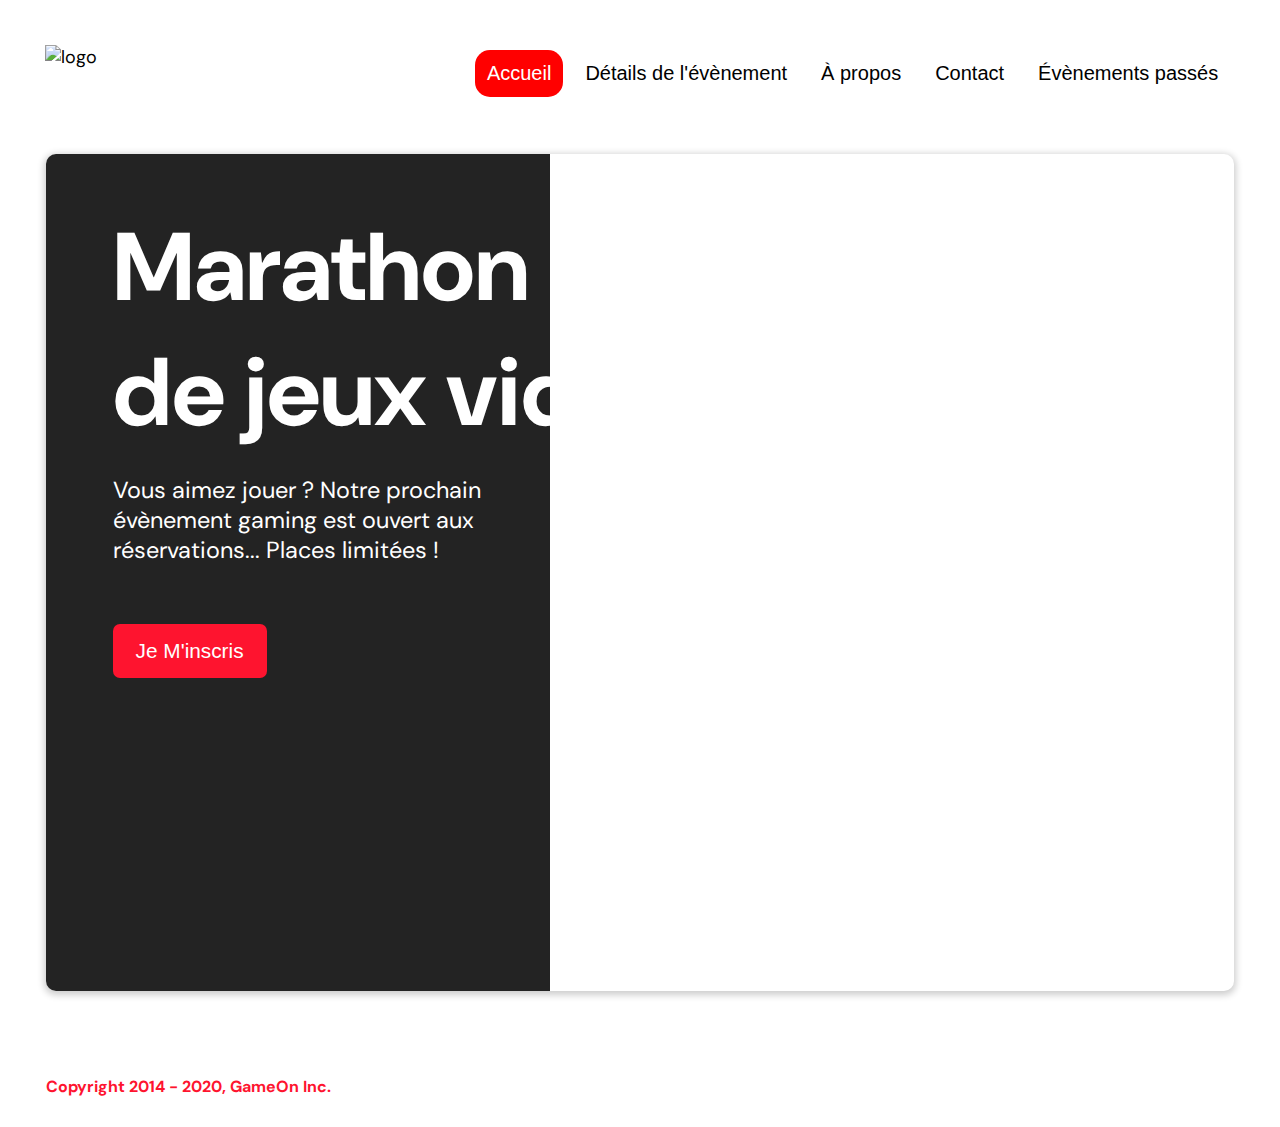
==== starterOnly/index.html @ 691e973c "finale without spinner" ====
<!DOCTYPE html>
<html lang="en">

<head>
  <meta charset="utf-8" />
  <title>Reservation</title>
  <meta name="viewport" content="width=device-width,initial-scale=1" />
  <link rel="stylesheet" href="modal.css" />
  <link rel="stylesheet" href="https://cdnjs.cloudflare.com/ajax/libs/font-awesome/4.7.0/css/font-awesome.min.css" />
  <link href="https://fonts.googleapis.com/css?family=DM+Sans" rel="stylesheet" />
</head>

<body>
  <div class="topnav" id="myTopnav">
    <div class="header-logo">
      <img alt="logo" src="Logo.png" width="250" height="45" />
    </div>
    <div class="main-navbar">
      <a href="#" class="active"><span>Accueil</span></a>
      <a href="#"><span>Détails de l'évènement</span></a>
      <a href="#"><span>À propos</span></a>
      <a href="#"><span>Contact</span></a>
      <a href="#"><span>Évènements passés</span></a>
      <a href="javascript:void(0);" class="icon" onclick="editNav()">
        <i class="fa fa-bars"></i>
      </a>
    </div>
  </div>
  <main>
    <div class="hero-section">
      <div class="hero-content">
        <h1 class="hero-headline">
          Marathon national<br />
          de jeux vidéos
        </h1>
        <p class="hero-text">
          Vous aimez jouer ? Notre prochain évènement gaming est ouvert aux
          réservations... Places limitées !
        </p>
        <button class="btn-signup modal-btn">je m'inscris</button>
      </div>
      <div class="hero-img">
        <img src="./bg_img.jpg" alt="img" />
      </div>
      <button class="btn-signup modal-btn">je m'inscris</button>
    </div>

    <div class="bground">
      <div class="content">
        <span class="close"></span>
        <div class="modal-body">
          <form name="reserve" id="reserve" action="index.html" method="get" onsubmit="return validate(this);">
            <div class="formData">
              <label for="first">Prénom</label><br />
              <input class="text-control" type="text" id="first" name="first" minlength="2" autocomplete="given-name"
                autofocus /><br />
            </div>
            <div class="formData">
              <label for="last">Nom</label><br />
              <input class="text-control" type="text" id="last" name="last" autocomplete="family-name" /><br />
            </div>
            <div class="formData">
              <label for="email">E-mail</label><br />
              <input class="text-control" type="email" id="email" name="email" autocomplete="email" /><br />
            </div>
            <div class="formData">
              <label for="birthdate">Date de naissance</label><br />
              <input class="text-control" type="date" id="birthdate" name="birthdate" autocomplete="bday" /><br />
            </div>
            <div class="formData">
              <label for="quantity">À combien de tournois GameOn avez-vous déjà participé
                ?</label><br />
              <input type="number" class="text-control" id="quantity" name="quantity" min="0" max="99" />
            </div>
            <p class="text-label">Quelles villes ?</p>
            <div class="formData" id="radioBox" name="radioBox" value="">
              <input class="checkbox-input" type="radio" id="location1" name="location" value="New York" />
              <label class="checkbox-label" for="location1">
                <span class="checkbox-icon"></span>
                New York</label>
              <input class="checkbox-input" type="radio" id="location2" name="location" value="San Francisco" />
              <label class="checkbox-label" for="location2">
                <span class="checkbox-icon"></span>
                San Francisco</label>
              <input class="checkbox-input" type="radio" id="location3" name="location" value="Seattle" />
              <label class="checkbox-label" for="location3">
                <span class="checkbox-icon"></span>
                Seattle</label>
              <input class="checkbox-input" type="radio" id="location4" name="location" value="Chicago" />
              <label class="checkbox-label" for="location4">
                <span class="checkbox-icon"></span>
                Chicago</label>
              <input class="checkbox-input" type="radio" id="location5" name="location" value="Boston" />
              <label class="checkbox-label" for="location5">
                <span class="checkbox-icon"></span>
                Boston</label>
              <input class="checkbox-input" type="radio" id="location6" name="location" value="Portland" />
              <label class="checkbox-label" for="location6">
                <span class="checkbox-icon"></span>
                Portland</label>
            </div>

            <div class="formData" id="checkbox">
              <input class="checkbox-input" type="checkbox" id="checkbox1" name="checkbox" />
              <label class="checkbox2-label" for="checkbox1">
                <span class="checkbox-icon"></span>
                J'ai lu et accepté les conditions d'utilisation.
              </label>
              <br />
              <input class="checkbox-input" type="checkbox" id="checkbox2" name="checkbox" />
              <label class="checkbox2-label" for="checkbox2">
                <span class="checkbox-icon"></span>
                Je Je souhaite être prévenu des prochains évènements.
              </label>
              <br />
            </div>
            <div class="formData">
              <input class="btn-submit button" name="btnSubmit" type="submit" id="submit" value="C'est parti" />
            </div>
          </form>

          <div class="validMsgBox">
            <div class="contentValidMsg">
              <div class="validMessage" id="idValidMessage">
               <!--  Thanks you for submitting your registration details -->
              </div>
            </div>
            <div class="btnclose">
              <input class="btn-submit button" name="btnSubmit" type="submit" id="submit" value="Close"
                onclick="closeModal()" />
            </div>

          </div>

        </div>

        <!-- <div class="validMsgBox">
          <div class="contentValidMsg">
            <div class="validMessage">
              Thanks you for submitting your registration details
            </div>
          </div>
        </div> -->

      </div>
    </div>
  </main>
  <footer>
    <p class="copyrights">Copyright 2014 - 2020, GameOn Inc.</p>
  </footer>
  <script src="modal.js"></script>
</body>

</html>
---- starterOnly/modal.css ----
:root {
  --font-default: "DM Sans", Arial, Helvetica, sans-serif;
  --font-slab: var(--font-default);
  --modal-duration: 0.8s;
}
* {
  box-sizing: border-box;
  margin: 0;
  padding: 0;
}
/* Landing Page */

body {
  margin: 0;
  display: flex;
  flex-direction: column;
  /* background-image: url("background.png"); */
  font-family: var(--font-default);
  font-size: 18px;
  max-width: 1300px;
  margin: 0 auto;
}

p {
  margin-bottom: 0;
  padding: 0.5vw;
}

img {
  padding-right: 1rem;
}

.topnav {
  overflow: hidden;
  margin: 3.5%;
}
.header-logo {
    float: left;
}
.main-navbar {
    float: right;
}
.topnav a {
  float: left;
  display: block;
  color: #000000;
  text-align: center;
  padding: 12px 12px;
  margin: 5px;
  text-decoration: none;
  font-size: 20px;
  font-family: Roboto, sans-serif;
}

.topnav a:hover {
  background-color: #ff0000;
  color: #ffffff;
  border-radius: 15px;
}

.topnav a.active {
  background-color: #ff0000;
  color: #ffffff;
  border-radius: 15px;
}

.topnav .icon {
  display: none;
}

@media screen and (max-width: 768px) {
  .topnav a {display: none;}
  .topnav a.icon {
    float: right;
    display: block;
  }
}

@media screen and (max-width: 768px) {
  .topnav.responsive {position: relative;}
  .topnav.responsive .icon {
    position: absolute;
    right: 0;
    top: 0;
  }
  .topnav.responsive a {
    float: none;
    display: block;
    text-align: left;
  }
  
}



 @media screen and (max-width: 540px) {
  .topnav a {display: none;}
  .topnav a.icon {
    float: right;
    display: block;
    margin-top: -15px;
  }
} 

main {
  font-size: 130%;
  font-weight: bolder;
  color: black;
  padding-top: 0.5vw;
  padding-left: 2vw;
  padding-right: 2vw;
  margin: 1px 20px 15px;
  border-radius: 2rem;
  text-align: justify;


}

.modal-btn {
  font-size: 145%;
  background: #fe142f;
  display: flex;
  margin: auto;
  padding: 2em;
  color: #fff;
  padding: 0.75rem 2.5rem;
  border-radius: 1rem;
  cursor: pointer;
}

.modal-btn:hover {
  background: #3876ac;
}

.footer {
  margin: 20px;
  padding: 10px;
  font-family: var(--font-slab);
}

/* Modal form */

.button {
  background: #fe142f;
  margin-top: 0.5em;
  padding: 1em;
  color: #fff;
  border-radius: 15px;
  cursor: pointer;
  font-size: 16px;
}

.button:hover {
  background: #3876ac;
}
.button :disabled, .button[disabled]{
  background:blue;
}

.smFont {
  font-size: 16px;
}

.bground {
  display: none;
  position: fixed;
  z-index: 1;
  left: 0;
  top: 0;
  height: 100%;
  width: 100%;
  overflow: auto;
  background-color: rgba(26, 39, 156, 0.4);
 
}

.content {
  margin: 5% auto;
  width: 100%; 
  max-width: 500px;
  animation-name: modalopen;
  animation-duration: var(--modal-duration);
  background: #232323;
  border-radius: 10px;
  overflow: hidden;
  position: relative;
  color: #fff;
  padding-top: 10px;
}

.modal-body  {
 position :relative;
  padding: 15px 8%;
  margin: 15px auto;
}

.validMsgBox{
  position :absolute;
  top: 0;
  left: 0;
  display:none;
  height :100%;
  padding: 15px 8%;
  margin: 15px auto;
}
.contentValidMsg{
  display :flex;
  width:100%;
  height:90%;
  justify-content: center;
  align-items: center;
}

.validMessage{
  width:100%;
  text-align: center;
  font-size: 36px;
}
.buttonclose{
  height:10%;
}

label {
  font-family: var(--font-default);
  font-size: 17px;
  font-weight: normal;
  display: inline-block;
  margin-bottom: 11px;
}
input {
  padding: 8px;
  border: 0.8px solid #ccc;
  outline: none;
}
.text-control {
  margin: 0;
  padding: 8px;
  width: 100%;
  border-radius: 8px;
  font-size: 20px;
  height: 48px;
}
.formData[data-error]::after {
  content: attr(data-error);
  font-size: 0.4em;
  color: #e54858;
  display: block;
  margin-top: 7px;
  margin-bottom: 7px;
  text-align: right;
  line-height: 0.3;
  opacity: 0;
  transition: 0.3s;
}
.formData[data-error-visible="true"]::after {
  opacity: 1;
}
.formData[data-error-visible="true"] .text-control {
  border: 2px solid #e54858;
}

.warning {
  font-size: 15px;
  color: red;
}
/* 
input[data-error]::after {
    content: attr(data-error);
    font-size: 0.4em;
    color: red;
} */
.checkbox-label,
.checkbox2-label {
  position: relative;
  margin-left: 36px;
  font-size: 12px;
  font-weight: normal;
}
.checkbox-label .checkbox-icon,
.checkbox2-label .checkbox-icon {
  display: block;
  width: 20px;
  height: 20px;
  border: 2px solid #279e7a;
  border-radius: 50%;
  text-indent: 29px;
  white-space: nowrap;
  position: absolute;
  left: -30px;
  top: -1px;
  transition: 0.3s;
}
.checkbox-label .checkbox-icon::after,
.checkbox2-label .checkbox-icon::after {
  content: "";
  width: 13px;
  height: 13px;
  background-color: #279e7a;
  border-radius: 50%;
  text-indent: 29px;
  white-space: nowrap;
  position: absolute;
  left: 50%;
  top: 50%;
  transform: translate(-50%, -50%);
  transition: 0.3s;
  opacity: 0;
}
.checkbox-input {
  display: none;
}
.checkbox-input:checked + .checkbox-label .checkbox-icon::after,
.checkbox-input:checked + .checkbox2-label .checkbox-icon::after {
  opacity: 1;
}
.checkbox-input:checked + .checkbox2-label .checkbox-icon {
  background: #279e7a;
}
.checkbox2-label .checkbox-icon {
  border-radius: 4px;
  border: 0;
  background: #c4c4c4;
}
.checkbox2-label .checkbox-icon::after {
  width: 7px;
  height: 4px;
  border-radius: 2px;
  background: transparent;
  border: 2px solid transparent;
  border-bottom-color: #fff;
  border-left-color: #fff;
  transform: rotate(-55deg);
  left: 21%;
  top: 19%;
}
.close {
  position: absolute;
  right: 15px;
  top: 15px;
  width: 32px;
  height: 32px;
  opacity: 1;
  cursor: pointer;
  z-index: 1;
  transform: scale(0.7);
}
.close:before,
.close:after {
  position: absolute;
  left: 15px;
  content: " ";
  height: 33px;
  width: 3px;
  background-color: #fff;
}
.close:before {
  transform: rotate(45deg);
}
.close:after {
  transform: rotate(-45deg);
}
.btn-submit,
.btn-signup {
  background: #fe142f;
  display: block;
  margin: 0 auto;
  border-radius: 7px;
  font-size: 1rem;
  padding: 12px 82px;
  color: #fff;
  cursor: pointer;
  border: 0;
}
/* custom select styles */
.custom-select {
  position: relative;
  font-family: Arial;
  font-size: 1.1rem;
  font-weight: normal;
}

.custom-select select {
  display: none;
}
.select-selected {
  background-color: #fff;
}

/* Style the arrow inside the select element: */
.select-selected:after {
  position: absolute;
  content: "";
  top: 10px;
  right: 13px;
  width: 11px;
  height: 11px;
  border: 3px solid transparent;
  border-bottom-color: #f00;
  border-left-color: #f00;
  transform: rotate(-48deg);
  border-radius: 5px 0 5px 0;
}

/* Point the arrow upwards when the select box is open (active): */
.select-selected.select-arrow-active:after {
  transform: rotate(135deg);
  top: 13px;
}

.select-items div,
.select-selected {
  color: #000;
  padding: 11px 16px;
  border: 1px solid transparent;
  border-color: transparent transparent rgba(0, 0, 0, 0.1) transparent;
  cursor: pointer;
  border-radius: 8px;
  height: 48px;
}

/* Style items (options): */
.select-items {
  position: absolute;
  background-color: #fff;
  top: 89%;
  left: 0;
  right: 0;
  z-index: 99;
}

/* Hide the items when the select box is closed: */
.select-hide {
  display: none;
}

.select-items div:hover,
.same-as-selected {
  background-color: rgba(0, 0, 0, 0.1);
}
/* custom select end */
.text-label {
  font-weight: normal;
  font-size: 16px;
}
.hero-section {
  min-height: 93vh;
  border-radius: 10px;
  display: grid;
  grid-template-columns: repeat(12, 1fr);
  overflow: hidden;
  box-shadow: 0 2px 7px 2px rgba(0, 0, 0, 0.2);
  margin-bottom: 10px;
}
.hero-content {
  padding: 51px 67px;
  grid-column: span 4;
  background: #232323;
  color: #fff;
  position: relative;
  text-align: left;
  min-width: 424px;
}
.hero-content::after {
  content: "";
  width: 100%;
  height: 100%;
  background: #232323;
  position: absolute;
  right: -80px;
  top: 0;
}
.hero-content > * {
  position: relative;
  z-index: 1;
}
.hero-headline {
  font-size: 6rem;
  font-weight: bold;
  white-space: nowrap;
}
.hero-text {
  width: 146%;
  font-weight: normal;
  margin-top: 20px;
  padding: 0;
}
.btn-signup {
  outline: none;
  text-transform: capitalize;
  font-size: 1.3rem;
  padding: 15px 23px;
  margin: 0;
  margin-top: 59px;
}
.hero-img {
  grid-column: span 8;
}
.hero-img img {
  width: 100%;
  height: 100%;
  display: block;
  padding: 0;
}
.copyrights {
  color: #fe142f;
  padding: 0;
  font-size: 1rem;
  margin: 60px 0 30px;
  font-weight: bolder;
}
.hero-section > .btn-signup {
  display: none;
}
footer {
  padding-left: 2vw;
  padding-right: 2vw;
  margin: 0 20px;
}
@media screen and (max-width: 800px) {
  .hero-section {
    display: block;
    box-shadow: unset;
  }
  .hero-content {
    background: #fff;
    color: #000;
    padding: 20px;
  }
  .hero-content::after {
    content: unset;
  }
  .hero-content .btn-signup {
    display: none;
  }
  .hero-headline {
    font-size: 3rem;
    white-space: normal;
  }
  .hero-text {
    width: unset;
    font-size: 1.5rem;
  }
  .hero-img img {
    border-radius: 10px;
    margin-top: 40px;
  }
  .hero-section > .btn-signup {
    display: block;
    margin: 32px auto 10px;
    padding: 12px 35px;
  }
  .copyrights {
    margin-top: 50px;
    text-align: center;
  }
}

@keyframes modalopen {
  from {
    opacity: 0;
    transform: translateY(-150px);
  }
  to {
    opacity: 1;
  }
}
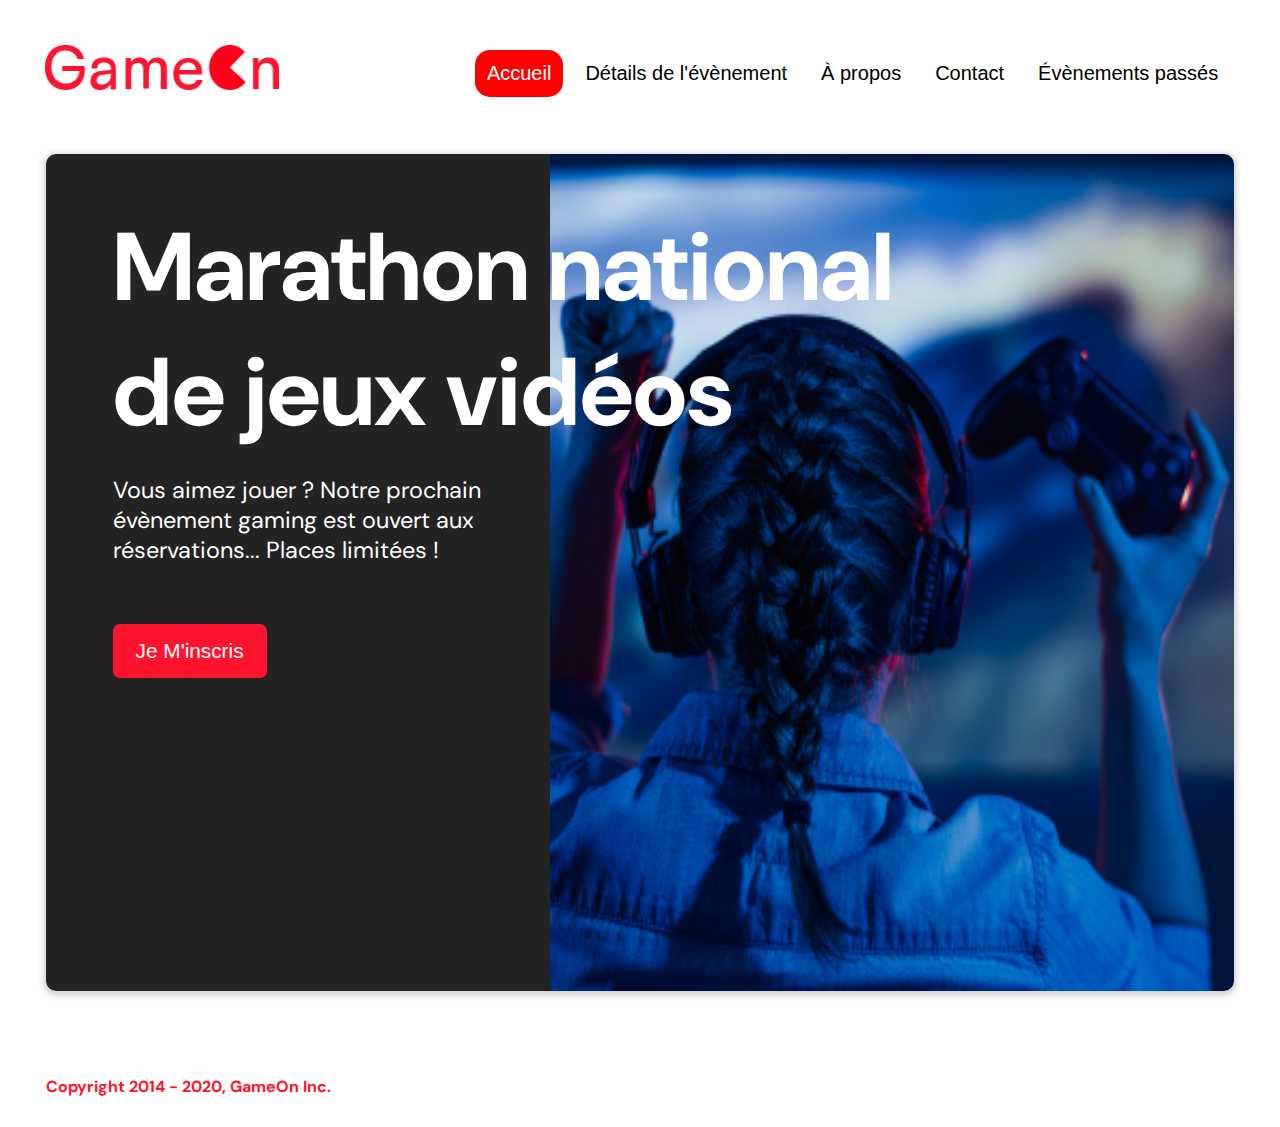
==== commit 2bec2ecc: "cleaning history of commits" ====
--- a/starterOnly/index.html
+++ b/starterOnly/index.html
@@ -99,7 +99,6 @@
                 <span class="checkbox-icon"></span>
                 Portland</label>
             </div>
-
             <div class="formData" id="checkbox">
               <input class="checkbox-input" type="checkbox" id="checkbox1" name="checkbox" />
               <label class="checkbox2-label" for="checkbox1">
@@ -118,30 +117,25 @@
               <input class="btn-submit button" name="btnSubmit" type="submit" id="submit" value="C'est parti" />
             </div>
           </form>
-
           <div class="validMsgBox">
             <div class="contentValidMsg">
               <div class="validMessage" id="idValidMessage">
-               <!--  Thanks you for submitting your registration details -->
               </div>
             </div>
             <div class="btnclose">
               <input class="btn-submit button" name="btnSubmit" type="submit" id="submit" value="Close"
                 onclick="closeModal()" />
             </div>
-
           </div>
-
-        </div>
-
-        <!-- <div class="validMsgBox">
-          <div class="contentValidMsg">
-            <div class="validMessage">
-              Thanks you for submitting your registration details
+          <div class="loadingSpinnerBox">
+            <div class="lds-ring">
+              <div></div>
+              <div></div>
+              <div></div>
+              <div></div>
             </div>
           </div>
-        </div> -->
-
+        </div>
       </div>
     </div>
   </main>
--- a/starterOnly/modal.css
+++ b/starterOnly/modal.css
@@ -35,10 +35,10 @@
   margin: 3.5%;
 }
 .header-logo {
-    float: left;
+  float: left;
 }
 .main-navbar {
-    float: right;
+  float: right;
 }
 .topnav a {
   float: left;
@@ -69,7 +69,9 @@
 }
 
 @media screen and (max-width: 768px) {
-  .topnav a {display: none;}
+  .topnav a {
+    display: none;
+  }
   .topnav a.icon {
     float: right;
     display: block;
@@ -77,7 +79,9 @@
 }
 
 @media screen and (max-width: 768px) {
-  .topnav.responsive {position: relative;}
+  .topnav.responsive {
+    position: relative;
+  }
   .topnav.responsive .icon {
     position: absolute;
     right: 0;
@@ -88,19 +92,18 @@
     display: block;
     text-align: left;
   }
-  
-}
-
-
-
- @media screen and (max-width: 540px) {
-  .topnav a {display: none;}
+}
+
+@media screen and (max-width: 540px) {
+  .topnav a {
+    display: none;
+  }
   .topnav a.icon {
     float: right;
     display: block;
     margin-top: -15px;
   }
-} 
+}
 
 main {
   font-size: 130%;
@@ -112,8 +115,6 @@
   margin: 1px 20px 15px;
   border-radius: 2rem;
   text-align: justify;
-
-
 }
 
 .modal-btn {
@@ -153,8 +154,9 @@
 .button:hover {
   background: #3876ac;
 }
-.button :disabled, .button[disabled]{
-  background:blue;
+.button :disabled,
+.button[disabled] {
+  background: blue;
 }
 
 .smFont {
@@ -171,12 +173,11 @@
   width: 100%;
   overflow: auto;
   background-color: rgba(26, 39, 156, 0.4);
- 
 }
 
 .content {
   margin: 5% auto;
-  width: 100%; 
+  width: 100%;
   max-width: 500px;
   animation-name: modalopen;
   animation-duration: var(--modal-duration);
@@ -188,36 +189,76 @@
   padding-top: 10px;
 }
 
-.modal-body  {
- position :relative;
+.modal-body {
+  position: relative;
   padding: 15px 8%;
   margin: 15px auto;
 }
 
-.validMsgBox{
-  position :absolute;
+.validMsgBox,
+.loadingSpinnerBox {
+  position: absolute;
   top: 0;
   left: 0;
-  display:none;
-  height :100%;
+  display: none;
+  width: 100%;
+  height: 100%;
   padding: 15px 8%;
   margin: 15px auto;
 }
-.contentValidMsg{
-  display :flex;
-  width:100%;
-  height:90%;
+.contentValidMsg {
+  display: flex;
+  width: 100%;
+  height: 90%;
   justify-content: center;
   align-items: center;
 }
 
-.validMessage{
-  width:100%;
+.validMessage {
+  width: 100%;
   text-align: center;
   font-size: 36px;
 }
-.buttonclose{
-  height:10%;
+.buttonclose {
+  height: 10%;
+}
+
+.lds-ring {
+  display: inline-block;
+  position: relative;
+  width: 100%;
+  height: 100%;
+}
+.lds-ring div {
+  box-sizing: border-box;
+  display: block;
+  position: absolute;
+  top: 40%;
+  left: 40%;
+  width: 64px;
+  height: 64px;
+  margin: 8px;
+  border: 8px solid #fff;
+  border-radius: 50%;
+  animation: lds-ring 1.2s cubic-bezier(0.5, 0, 0.5, 1) infinite;
+  border-color: #fff transparent transparent transparent;
+}
+.lds-ring div:nth-child(1) {
+  animation-delay: -0.45s;
+}
+.lds-ring div:nth-child(2) {
+  animation-delay: -0.3s;
+}
+.lds-ring div:nth-child(3) {
+  animation-delay: -0.15s;
+}
+@keyframes lds-ring {
+  0% {
+    transform: rotate(0deg);
+  }
+  100% {
+    transform: rotate(360deg);
+  }
 }
 
 label {
@@ -564,4 +605,3 @@
     opacity: 1;
   }
 }
-
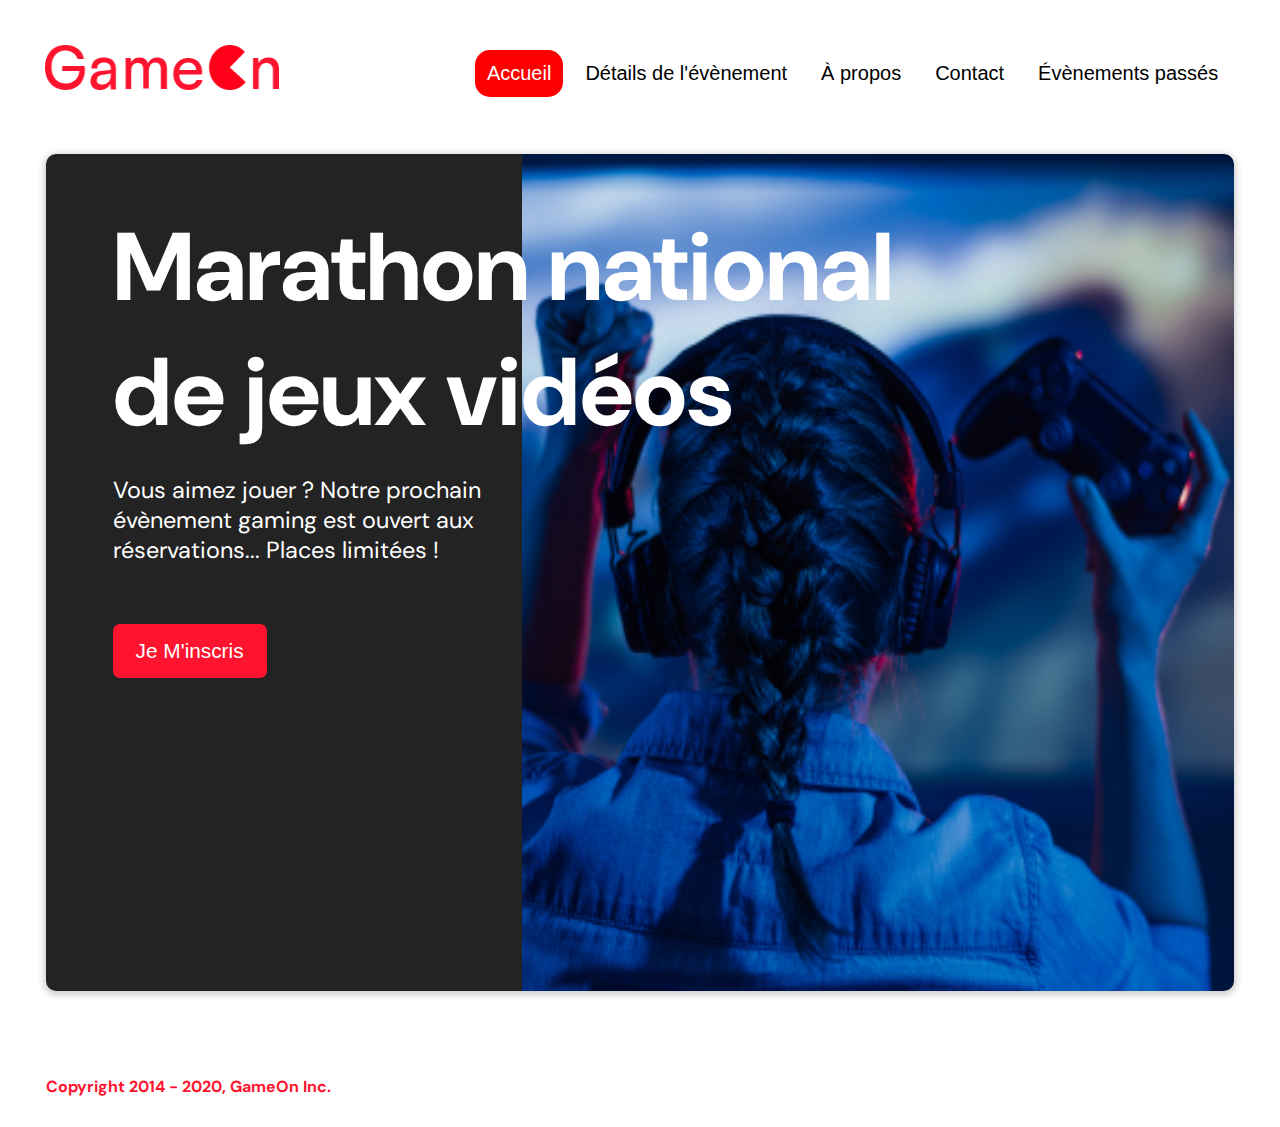
==== commit c7479abc: "change responsive with delete line 483 min-width : 420px in modal.css" ====
--- a/starterOnly/index.html
+++ b/starterOnly/index.html
@@ -50,10 +50,10 @@
         <span class="close"></span>
         <div class="modal-body">
           <form name="reserve" id="reserve" action="index.html" method="get" onsubmit="return validate(this);">
-            <div class="formData">
+            <div class="formData" >
               <label for="first">Prénom</label><br />
               <input class="text-control" type="text" id="first" name="first" minlength="2" autocomplete="given-name"
-                autofocus /><br />
+                /><br />
             </div>
             <div class="formData">
               <label for="last">Nom</label><br />
@@ -67,14 +67,14 @@
               <label for="birthdate">Date de naissance</label><br />
               <input class="text-control" type="date" id="birthdate" name="birthdate" autocomplete="bday" /><br />
             </div>
-            <div class="formData">
+            <div class="formData" >
               <label for="quantity">À combien de tournois GameOn avez-vous déjà participé
                 ?</label><br />
               <input type="number" class="text-control" id="quantity" name="quantity" min="0" max="99" />
             </div>
             <p class="text-label">Quelles villes ?</p>
-            <div class="formData" id="radioBox" name="radioBox" value="">
-              <input class="checkbox-input" type="radio" id="location1" name="location" value="New York" />
+            <div class="formData" id="radioBox"  tabindex="0"  >
+              <input class="checkbox-input" type="radio" id="location1" name="location" value="New York" tabindex="0" />
               <label class="checkbox-label" for="location1">
                 <span class="checkbox-icon"></span>
                 New York</label>
@@ -109,7 +109,7 @@
               <input class="checkbox-input" type="checkbox" id="checkbox2" name="checkbox" />
               <label class="checkbox2-label" for="checkbox2">
                 <span class="checkbox-icon"></span>
-                Je Je souhaite être prévenu des prochains évènements.
+                Je souhaite être prévenu des prochains évènements.
               </label>
               <br />
             </div>
@@ -123,7 +123,7 @@
               </div>
             </div>
             <div class="btnclose">
-              <input class="btn-submit button" name="btnSubmit" type="submit" id="submit" value="Close"
+              <input class="btn-submit button" name="btnSubmit" type="submit"  value="Close"
                 onclick="closeModal()" />
             </div>
           </div>
--- a/starterOnly/modal.css
+++ b/starterOnly/modal.css
@@ -17,6 +17,7 @@
   /* background-image: url("background.png"); */
   font-family: var(--font-default);
   font-size: 18px;
+  min-width:330px;
   max-width: 1300px;
   margin: 0 auto;
 }
@@ -281,35 +282,13 @@
   font-size: 20px;
   height: 48px;
 }
-.formData[data-error]::after {
-  content: attr(data-error);
-  font-size: 0.4em;
-  color: #e54858;
-  display: block;
-  margin-top: 7px;
-  margin-bottom: 7px;
-  text-align: right;
-  line-height: 0.3;
-  opacity: 0;
-  transition: 0.3s;
-}
-.formData[data-error-visible="true"]::after {
-  opacity: 1;
-}
-.formData[data-error-visible="true"] .text-control {
+.formData[data-error="true"] .text-control {
   border: 2px solid #e54858;
 }
-
 .warning {
   font-size: 15px;
   color: red;
 }
-/* 
-input[data-error]::after {
-    content: attr(data-error);
-    font-size: 0.4em;
-    color: red;
-} */
 .checkbox-label,
 .checkbox2-label {
   position: relative;
@@ -331,6 +310,7 @@
   top: -1px;
   transition: 0.3s;
 }
+
 .checkbox-label .checkbox-icon::after,
 .checkbox2-label .checkbox-icon::after {
   content: "";
@@ -350,6 +330,7 @@
 .checkbox-input {
   display: none;
 }
+
 .checkbox-input:checked + .checkbox-label .checkbox-icon::after,
 .checkbox-input:checked + .checkbox2-label .checkbox-icon::after {
   opacity: 1;
@@ -499,7 +480,6 @@
   color: #fff;
   position: relative;
   text-align: left;
-  min-width: 424px;
 }
 .hero-content::after {
   content: "";
